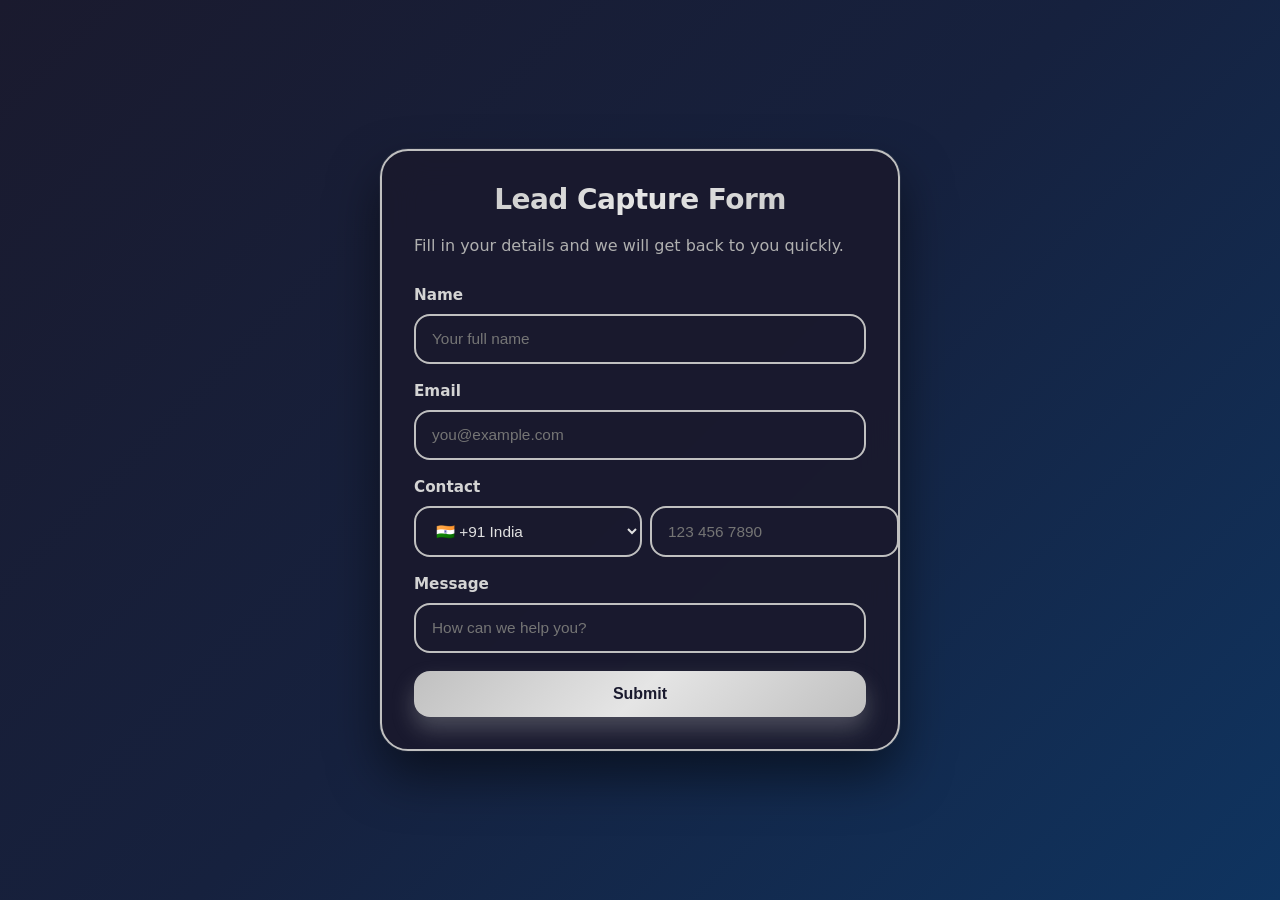
==== index.html @ da3070df "Rename lead-form.html to index.html" ====
<!DOCTYPE html>
<html lang="en">
<head>
  <meta charset="UTF-8">
  <meta name="viewport" content="width=device-width, initial-scale=1.0">
  <title>Lead Form</title>
  <style>
    :root {
      color-scheme: dark;
      font-family: Inter, system-ui, -apple-system, BlinkMacSystemFont, "Segoe UI", sans-serif;
      background: linear-gradient(135deg, #1a1a2e, #16213e, #0f3460);
      color: #e0e0e0;
    }

    * {
      box-sizing: border-box;
    }

    body {
      margin: 0;
      min-height: 100vh;
      display: grid;
      place-items: center;
      padding: 24px;
      background: linear-gradient(135deg, #1a1a2e, #16213e, #0f3460);
    }

    .container {
      width: min(520px, 100%);
      background: rgba(26, 26, 46, 0.95);
      backdrop-filter: blur(20px);
      border: 2px solid #C0C0C0;
      border-radius: 28px;
      padding: 32px;
      box-shadow: 0 25px 50px rgba(0, 0, 0, 0.5), 0 0 0 1px rgba(192, 192, 192, 0.1);
      animation: fadeInUp 0.6s ease-out;
    }

    h2 {
      margin: 0 0 16px;
      font-size: clamp(1.75rem, 2vw, 2.25rem);
      letter-spacing: -0.02em;
      color: #e0e0e0;
      background: linear-gradient(135deg, #C0C0C0, #E5E5E5, #C0C0C0);
      -webkit-background-clip: text;
      -webkit-text-fill-color: transparent;
      background-clip: text;
      text-align: center;
    }

    p.description {
      margin: 0 0 26px;
      line-height: 1.75;
      color: #b0b0b0;
    }

    .field {
      display: grid;
      gap: 10px;
      margin-bottom: 18px;
    }

    label {
      font-size: 0.95rem;
      font-weight: 600;
      color: #d4d4d4;
    }

    input {
      width: 100%;
      padding: 14px 16px;
      border: 2px solid #C0C0C0;
      border-radius: 16px;
      background: rgba(26, 26, 46, 0.8);
      color: #e0e0e0;
      font-size: 0.96rem;
      transition: border-color 0.2s ease, box-shadow 0.2s ease, background-color 0.2s ease;
    }

    .contact-group {
      display: flex;
      gap: 8px;
    }

    select {
      padding: 14px 16px;
      border: 2px solid #C0C0C0;
      border-radius: 16px;
      background: rgba(26, 26, 46, 0.8);
      color: #e0e0e0;
      font-size: 0.96rem;
      transition: border-color 0.2s ease, box-shadow 0.2s ease, background-color 0.2s ease;
      cursor: pointer;
      min-width: 120px;
    }

    select:focus {
      outline: none;
      border-color: #E5E5E5;
      background: rgba(26, 26, 46, 0.9);
      box-shadow: 0 0 0 4px rgba(192, 192, 192, 0.2);
    }

    button {
      width: 100%;
      padding: 14px 18px;
      border: none;
      border-radius: 16px;
      background: linear-gradient(135deg, #C0C0C0, #E5E5E5, #C0C0C0);
      color: #1a1a2e;
      font-size: 1rem;
      font-weight: 700;
      cursor: pointer;
      transition: transform 0.2s ease, box-shadow 0.2s ease, opacity 0.2s ease;
      box-shadow: 0 12px 22px rgba(192, 192, 192, 0.3);
    }

    button:hover {
      transform: translateY(-1px);
      opacity: 0.96;
      box-shadow: 0 16px 30px rgba(192, 192, 192, 0.3);
    }

    button:active {
      transform: translateY(0);
    }

    @keyframes fadeInUp {
      from {
        opacity: 0;
        transform: translateY(30px);
      }
      to {
        opacity: 1;
        transform: translateY(0);
      }
    }
  </style>
</head>
<body>
  <main class="container">
    <h2>Lead Capture Form</h2>
    <p class="description">Fill in your details and we will get back to you quickly.</p>

    <form action="https://folk-deuce-racing.ngrok-free.dev/webhook/lead-capture" method="POST" autocomplete="on">
      <div class="field">
        <label for="name">Name</label>
        <input id="name" type="text" name="name" placeholder="Your full name" required>
      </div>

      <div class="field">
        <label for="email">Email</label>
        <input id="email" type="email" name="email" placeholder="you@example.com" required>
      </div>

      <div class="field">
        <label for="contact">Contact</label>
        <div class="contact-group">
          <select id="country-code" name="country_code" required>
            <option value="+91">🇮🇳 +91 India</option>
            <option value="+93">🇦🇫 +93 Afghanistan</option>
            <option value="+355">🇦🇱 +355 Albania</option>
            <option value="+213">🇩🇿 +213 Algeria</option>
            <option value="+376">🇦🇩 +376 Andorra</option>
            <option value="+244">🇦🇴 +244 Angola</option>
            <option value="+1-268">🇦🇬 +1 Antigua and Barbuda</option>
            <option value="+54">🇦🇷 +54 Argentina</option>
            <option value="+374">🇦🇲 +374 Armenia</option>
            <option value="+297">🇦🇼 +297 Aruba</option>
            <option value="+61">🇦🇺 +61 Australia</option>
            <option value="+43">🇦🇹 +43 Austria</option>
            <option value="+994">🇦🇿 +994 Azerbaijan</option>
            <option value="+1-242">🇧🇸 +1 Bahamas</option>
            <option value="+973">🇧🇭 +973 Bahrain</option>
            <option value="+880">🇧🇩 +880 Bangladesh</option>
            <option value="+1-246">🇧🇧 +1 Barbados</option>
            <option value="+375">🇧🇾 +375 Belarus</option>
            <option value="+32">🇧🇪 +32 Belgium</option>
            <option value="+501">🇧🇿 +501 Belize</option>
            <option value="+229">🇧🇯 +229 Benin</option>
            <option value="+1-441">🇧🇲 +1 Bermuda</option>
            <option value="+975">🇧🇹 +975 Bhutan</option>
            <option value="+591">🇧🇴 +591 Bolivia</option>
            <option value="+599-7">🇧🇶 +599 Bonaire</option>
            <option value="+387">🇧🇦 +387 Bosnia and Herzegovina</option>
            <option value="+267">🇧🇼 +267 Botswana</option>
            <option value="+55">🇧🇷 +55 Brazil</option>
            <option value="+246">🇮🇴 +246 British Indian Ocean Territory</option>
            <option value="+1-284">🇻🇬 +1 British Virgin Islands</option>
            <option value="+673">🇧🇳 +673 Brunei</option>
            <option value="+359">🇧🇬 +359 Bulgaria</option>
            <option value="+226">🇧🇫 +226 Burkina Faso</option>
            <option value="+257">🇧🇮 +257 Burundi</option>
            <option value="+238">🇨🇻 +238 Cape Verde</option>
            <option value="+855">🇰🇭 +855 Cambodia</option>
            <option value="+237">🇨🇲 +237 Cameroon</option>
            <option value="+1">🇨🇦 +1 Canada</option>
            <option value="+1-345">🇰🇾 +1 Cayman Islands</option>
            <option value="+236">🇨🇫 +236 Central African Republic</option>
            <option value="+235">🇹🇩 +235 Chad</option>
            <option value="+56">🇨🇱 +56 Chile</option>
            <option value="+86">🇨🇳 +86 China</option>
            <option value="+61-89164">🇨🇽 +61 Christmas Island</option>
            <option value="+61-89162">🇨🇨 +61 Cocos Islands</option>
            <option value="+57">🇨🇴 +57 Colombia</option>
            <option value="+269">🇰🇲 +269 Comoros</option>
            <option value="+242">🇨🇬 +242 Congo</option>
            <option value="+243">🇨🇩 +243 Congo, Democratic Republic of the</option>
            <option value="+682">🇨🇰 +682 Cook Islands</option>
            <option value="+506">🇨🇷 +506 Costa Rica</option>
            <option value="+225">🇨🇮 +225 Ivory Coast</option>
            <option value="+385">🇭🇷 +385 Croatia</option>
            <option value="+53">🇨🇺 +53 Cuba</option>
            <option value="+599-9">🇨🇼 +599 Curaçao</option>
            <option value="+357">🇨🇾 +357 Cyprus</option>
            <option value="+420">🇨🇿 +420 Czech Republic</option>
            <option value="+45">🇩🇰 +45 Denmark</option>
            <option value="+253">🇩🇯 +253 Djibouti</option>
            <option value="+1-767">🇩🇲 +1 Dominica</option>
            <option value="+1-809">🇩🇴 +1 Dominican Republic</option>
            <option value="+670">🇹🇱 +670 East Timor</option>
            <option value="+593">🇪🇨 +593 Ecuador</option>
            <option value="+20">🇪🇬 +20 Egypt</option>
            <option value="+503">🇸🇻 +503 El Salvador</option>
            <option value="+240">🇬🇶 +240 Equatorial Guinea</option>
            <option value="+291">🇪🇷 +291 Eritrea</option>
            <option value="+372">🇪🇪 +372 Estonia</option>
            <option value="+268">🇸🇿 +268 Eswatini</option>
            <option value="+251">🇪🇹 +251 Ethiopia</option>
            <option value="+500">🇫🇰 +500 Falkland Islands</option>
            <option value="+298">🇫🇴 +298 Faroe Islands</option>
            <option value="+679">🇫🇯 +679 Fiji</option>
            <option value="+358">🇫🇮 +358 Finland</option>
            <option value="+33">🇫🇷 +33 France</option>
            <option value="+594">🇬🇫 +594 French Guiana</option>
            <option value="+689">🇵🇫 +689 French Polynesia</option>
            <option value="+241">🇬🇦 +241 Gabon</option>
            <option value="+220">🇬🇲 +220 Gambia</option>
            <option value="+995">🇬🇪 +995 Georgia</option>
            <option value="+49">🇩🇪 +49 Germany</option>
            <option value="+233">🇬🇭 +233 Ghana</option>
            <option value="+350">🇬🇮 +350 Gibraltar</option>
            <option value="+30">🇬🇷 +30 Greece</option>
            <option value="+299">🇬🇱 +299 Greenland</option>
            <option value="+1-473">🇬🇩 +1 Grenada</option>
            <option value="+590">🇬🇵 +590 Guadeloupe</option>
            <option value="+1-671">🇬🇺 +1 Guam</option>
            <option value="+502">🇬🇹 +502 Guatemala</option>
            <option value="+44-1481">🇬🇬 +44 Guernsey</option>
            <option value="+224">🇬🇳 +224 Guinea</option>
            <option value="+245">🇬🇼 +245 Guinea-Bissau</option>
            <option value="+592">🇬🇾 +592 Guyana</option>
            <option value="+509">🇭🇹 +509 Haiti</option>
            <option value="+504">🇭🇳 +504 Honduras</option>
            <option value="+852">🇭🇰 +852 Hong Kong</option>
            <option value="+36">🇭🇺 +36 Hungary</option>
            <option value="+354">🇮🇸 +354 Iceland</option>
            <option value="+62">🇮🇩 +62 Indonesia</option>
            <option value="+98">🇮🇷 +98 Iran</option>
            <option value="+964">🇮🇶 +964 Iraq</option>
            <option value="+353">🇮🇪 +353 Ireland</option>
            <option value="+44-1624">🇮🇲 +44 Isle of Man</option>
            <option value="+972">🇮🇱 +972 Israel</option>
            <option value="+39">🇮🇹 +39 Italy</option>
            <option value="+1-876">🇯🇲 +1 Jamaica</option>
            <option value="+81">🇯🇵 +81 Japan</option>
            <option value="+44-1534">🇯🇪 +44 Jersey</option>
            <option value="+962">🇯🇴 +962 Jordan</option>
            <option value="+7-6">🇰🇿 +7 Kazakhstan</option>
            <option value="+254">🇰🇪 +254 Kenya</option>
            <option value="+686">🇰🇮 +686 Kiribati</option>
            <option value="+850">🇰🇵 +850 Korea, North</option>
            <option value="+82">🇰🇷 +82 Korea, South</option>
            <option value="+383">🇽🇰 +383 Kosovo</option>
            <option value="+965">🇰🇼 +965 Kuwait</option>
            <option value="+996">🇰🇬 +996 Kyrgyzstan</option>
            <option value="+856">🇱🇦 +856 Laos</option>
            <option value="+371">🇱🇻 +371 Latvia</option>
            <option value="+961">🇱🇧 +961 Lebanon</option>
            <option value="+266">🇱🇸 +266 Lesotho</option>
            <option value="+231">🇱🇷 +231 Liberia</option>
            <option value="+218">🇱🇾 +218 Libya</option>
            <option value="+423">🇱🇮 +423 Liechtenstein</option>
            <option value="+370">🇱🇹 +370 Lithuania</option>
            <option value="+352">🇱🇺 +352 Luxembourg</option>
            <option value="+853">🇲🇴 +853 Macau</option>
            <option value="+261">🇲🇬 +261 Madagascar</option>
            <option value="+265">🇲🇼 +265 Malawi</option>
            <option value="+60">🇲🇾 +60 Malaysia</option>
            <option value="+960">🇲🇻 +960 Maldives</option>
            <option value="+223">🇲🇱 +223 Mali</option>
            <option value="+356">🇲🇹 +356 Malta</option>
            <option value="+692">🇲🇭 +692 Marshall Islands</option>
            <option value="+596">🇲🇶 +596 Martinique</option>
            <option value="+222">🇲🇷 +222 Mauritania</option>
            <option value="+230">🇲🇺 +230 Mauritius</option>
            <option value="+262-269">🇾🇹 +262 Mayotte</option>
            <option value="+52">🇲🇽 +52 Mexico</option>
            <option value="+691">🇫🇲 +691 Micronesia</option>
            <option value="+373">🇲🇩 +373 Moldova</option>
            <option value="+377">🇲🇨 +377 Monaco</option>
            <option value="+976">🇲🇳 +976 Mongolia</option>
            <option value="+382">🇲🇪 +382 Montenegro</option>
            <option value="+1-664">🇲🇸 +1 Montserrat</option>
            <option value="+212">🇲🇦 +212 Morocco</option>
            <option value="+258">🇲🇿 +258 Mozambique</option>
            <option value="+95">🇲🇲 +95 Myanmar</option>
            <option value="+264">🇳🇦 +264 Namibia</option>
            <option value="+674">🇳🇷 +674 Nauru</option>
            <option value="+977">🇳🇵 +977 Nepal</option>
            <option value="+31">🇳🇱 +31 Netherlands</option>
            <option value="+687">🇳🇨 +687 New Caledonia</option>
            <option value="+64">🇳🇿 +64 New Zealand</option>
            <option value="+505">🇳🇮 +505 Nicaragua</option>
            <option value="+227">🇳🇪 +227 Niger</option>
            <option value="+234">🇳🇬 +234 Nigeria</option>
            <option value="+683">🇳🇺 +683 Niue</option>
            <option value="+672-3">🇳🇫 +672 Norfolk Island</option>
            <option value="+389">🇲🇰 +389 North Macedonia</option>
            <option value="+1-670">🇲🇵 +1 Northern Mariana Islands</option>
            <option value="+47">🇳🇴 +47 Norway</option>
            <option value="+968">🇴🇲 +968 Oman</option>
            <option value="+92">🇵🇰 +92 Pakistan</option>
            <option value="+680">🇵🇼 +680 Palau</option>
            <option value="+970">🇵🇸 +970 Palestine</option>
            <option value="+507">🇵🇦 +507 Panama</option>
            <option value="+675">🇵🇬 +675 Papua New Guinea</option>
            <option value="+595">🇵🇾 +595 Paraguay</option>
            <option value="+51">🇵🇪 +51 Peru</option>
            <option value="+63">🇵🇭 +63 Philippines</option>
            <option value="+64">🇵🇳 +64 Pitcairn Islands</option>
            <option value="+48">🇵🇱 +48 Poland</option>
            <option value="+351">🇵🇹 +351 Portugal</option>
            <option value="+1-787">🇵🇷 +1 Puerto Rico</option>
            <option value="+974">🇶🇦 +974 Qatar</option>
            <option value="+262">🇷🇪 +262 Réunion</option>
            <option value="+40">🇷🇴 +40 Romania</option>
            <option value="+7">🇷🇺 +7 Russia</option>
            <option value="+250">🇷🇼 +250 Rwanda</option>
            <option value="+590">🇧🇱 +590 Saint Barthélemy</option>
            <option value="+290">🇸🇭 +290 Saint Helena</option>
            <option value="+1-869">🇰🇳 +1 Saint Kitts and Nevis</option>
            <option value="+1-758">🇱🇨 +1 Saint Lucia</option>
            <option value="+590">🇲🇫 +590 Saint Martin</option>
            <option value="+508">🇵🇲 +508 Saint Pierre and Miquelon</option>
            <option value="+1-784">🇻🇨 +1 Saint Vincent and the Grenadines</option>
            <option value="+685">🇼🇸 +685 Samoa</option>
            <option value="+378">🇸🇲 +378 San Marino</option>
            <option value="+239">🇸🇹 +239 São Tomé and Príncipe</option>
            <option value="+966">🇸🇦 +966 Saudi Arabia</option>
            <option value="+221">🇸🇳 +221 Senegal</option>
            <option value="+381">🇷🇸 +381 Serbia</option>
            <option value="+248">🇸🇨 +248 Seychelles</option>
            <option value="+232">🇸🇱 +232 Sierra Leone</option>
            <option value="+65">🇸🇬 +65 Singapore</option>
            <option value="+599-3">🇧🇶 +599 Sint Eustatius</option>
            <option value="+1-721">🇸🇽 +1 Sint Maarten</option>
            <option value="+421">🇸🇰 +421 Slovakia</option>
            <option value="+386">🇸🇮 +386 Slovenia</option>
            <option value="+677">🇸🇧 +677 Solomon Islands</option>
            <option value="+252">🇸🇴 +252 Somalia</option>
            <option value="+27">🇿🇦 +27 South Africa</option>
            <option value="+500">🇬🇸 +500 South Georgia and the South Sandwich Islands</option>
            <option value="+211">🇸🇸 +211 South Sudan</option>
            <option value="+34">🇪🇸 +34 Spain</option>
            <option value="+94">🇱🇰 +94 Sri Lanka</option>
            <option value="+249">🇸🇩 +249 Sudan</option>
            <option value="+597">🇸🇷 +597 Suriname</option>
            <option value="+46">🇸🇪 +46 Sweden</option>
            <option value="+41">🇨🇭 +41 Switzerland</option>
            <option value="+963">🇸🇾 +963 Syria</option>
            <option value="+886">🇹🇼 +886 Taiwan</option>
            <option value="+992">🇹🇯 +992 Tajikistan</option>
            <option value="+255">🇹🇿 +255 Tanzania</option>
            <option value="+66">🇹🇭 +66 Thailand</option>
            <option value="+228">🇹🇬 +228 Togo</option>
            <option value="+690">🇹🇰 +690 Tokelau</option>
            <option value="+676">🇹🇴 +676 Tonga</option>
            <option value="+1-868">🇹🇹 +1 Trinidad and Tobago</option>
            <option value="+216">🇹🇳 +216 Tunisia</option>
            <option value="+90">🇹🇷 +90 Turkey</option>
            <option value="+993">🇹🇲 +993 Turkmenistan</option>
            <option value="+1-649">🇹🇨 +1 Turks and Caicos Islands</option>
            <option value="+688">🇹🇻 +688 Tuvalu</option>
            <option value="+256">🇺🇬 +256 Uganda</option>
            <option value="+380">🇺🇦 +380 Ukraine</option>
            <option value="+971">🇦🇪 +971 United Arab Emirates</option>
            <option value="+44">🇬🇧 +44 United Kingdom</option>
            <option value="+1">🇺🇸 +1 United States</option>
            <option value="+598">🇺🇾 +598 Uruguay</option>
            <option value="+1-340">🇻🇮 +1 US Virgin Islands</option>
            <option value="+998">🇺🇿 +998 Uzbekistan</option>
            <option value="+678">🇻🇺 +678 Vanuatu</option>
            <option value="+39-06698">🇻🇦 +39 Vatican City</option>
            <option value="+58">🇻🇪 +58 Venezuela</option>
            <option value="+84">🇻🇳 +84 Vietnam</option>
            <option value="+681">🇼🇫 +681 Wallis and Futuna</option>
            <option value="+967">🇾🇪 +967 Yemen</option>
            <option value="+260">🇿🇲 +260 Zambia</option>
            <option value="+263">🇿🇼 +263 Zimbabwe</option>
          </select>
          <input id="contact" type="tel" name="contact" placeholder="123 456 7890" required>
        </div>
      </div>

      <div class="field">
        <label for="message">Message</label>
        <input id="message" type="text" name="message" placeholder="How can we help you?">
      </div>

      <button type="submit">Submit</button>
    </form>
  </main>
</body>
</html>
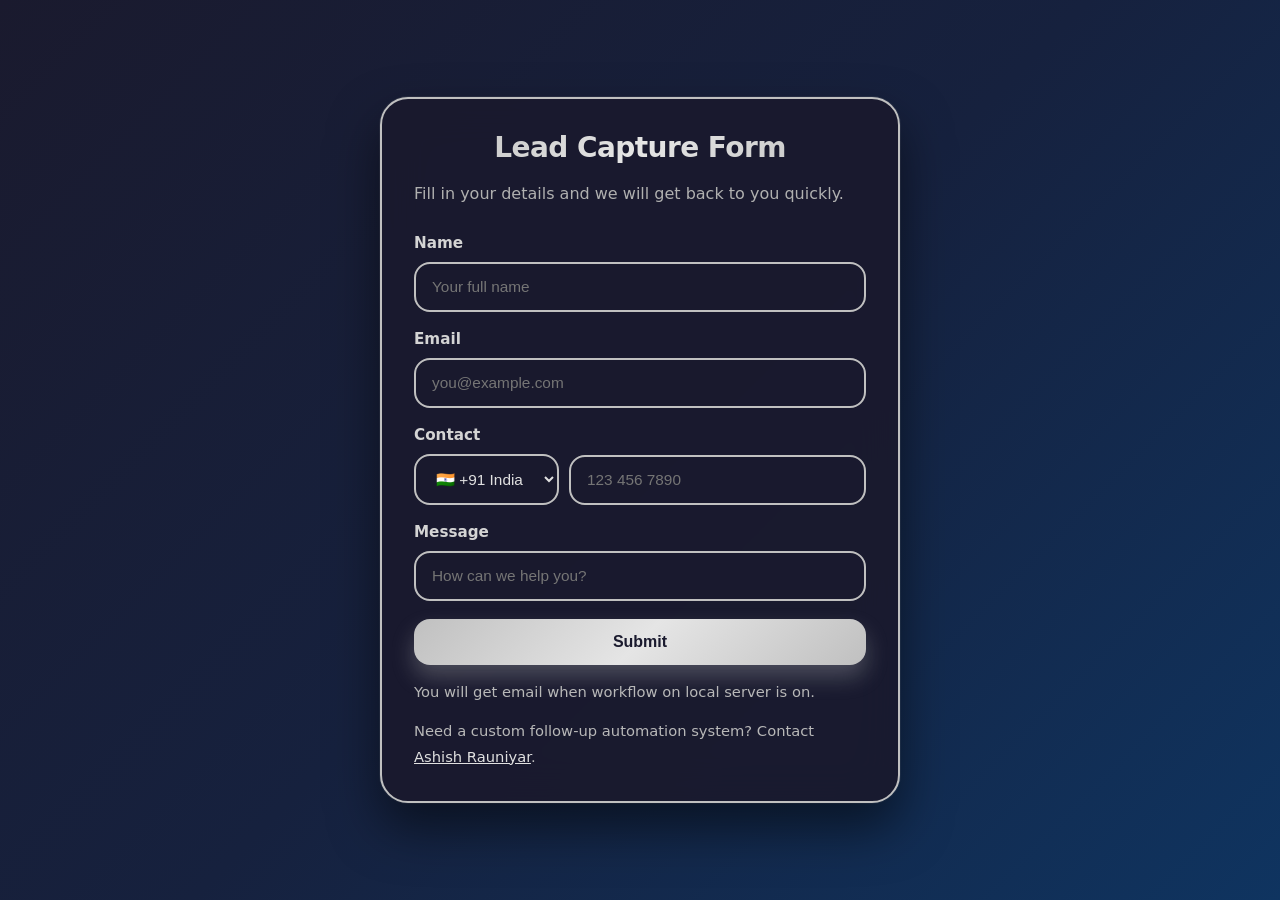
==== commit 8bf86c9f: "Update" ====
--- a/index.html
+++ b/index.html
@@ -79,7 +79,25 @@
 
     .contact-group {
       display: flex;
-      gap: 8px;
+      gap: 10px;
+      align-items: center;
+      flex-wrap: wrap;
+    }
+
+    #country-code {
+      flex: 0 0 145px;
+      min-width: 120px;
+      max-width: 170px;
+    }
+
+    #contact {
+      flex: 1 1 220px;
+      min-width: 120px;
+    }
+
+    select,
+    input {
+      width: 100%;
     }
 
     select {
@@ -92,6 +110,61 @@
       transition: border-color 0.2s ease, box-shadow 0.2s ease, background-color 0.2s ease;
       cursor: pointer;
       min-width: 120px;
+    }
+
+    .note {
+      margin: 14px 0 0;
+      font-size: 0.92rem;
+      color: #b8b8b8;
+      line-height: 1.7;
+    }
+
+    .info-link {
+      color: #e0e0e0;
+      text-decoration: underline;
+    }
+
+    .popup-overlay {
+      position: fixed;
+      inset: 0;
+      display: none;
+      align-items: center;
+      justify-content: center;
+      background: rgba(0, 0, 0, 0.7);
+      z-index: 999;
+      padding: 20px;
+    }
+
+    .popup-overlay.show {
+      display: flex;
+    }
+
+    .popup-card {
+      width: min(420px, 100%);
+      background: rgba(18, 18, 38, 0.98);
+      border: 1px solid rgba(192, 192, 192, 0.15);
+      border-radius: 24px;
+      padding: 28px;
+      text-align: center;
+      box-shadow: 0 20px 40px rgba(0, 0, 0, 0.35);
+    }
+
+    .popup-card h3 {
+      margin: 0 0 10px;
+      font-size: 1.65rem;
+      color: #f8f8f8;
+    }
+
+    .popup-card p {
+      margin: 0 0 22px;
+      color: #d0d0d0;
+      line-height: 1.7;
+    }
+
+    .popup-card button {
+      width: auto;
+      min-width: 140px;
+      padding: 12px 20px;
     }
 
     select:focus {
@@ -123,6 +196,21 @@
 
     button:active {
       transform: translateY(0);
+    }
+
+    @media (max-width: 520px) {
+      .container {
+        padding: 24px 18px;
+      }
+
+      .contact-group {
+        flex-direction: column;
+      }
+
+      #country-code,
+      #contact {
+        max-width: 100%;
+      }
     }
 
     @keyframes fadeInUp {
@@ -409,7 +497,47 @@
       </div>
 
       <button type="submit">Submit</button>
+      <p class="note">You will get email when workflow on local server is on.</p>
+      <p class="note">Need a custom follow-up automation system? Contact <a class="info-link" href="https://ashish6099.github.io/rauni.ai/" target="_blank" rel="noopener">Ashish Rauniyar</a>.</p>
     </form>
+
+    <div id="thank-you-popup" class="popup-overlay" aria-hidden="true">
+      <div class="popup-card" role="dialog" aria-modal="true" aria-labelledby="thank-you-title">
+        <h3 id="thank-you-title">Thank you!</h3>
+        <p>Check your email for confirmation. You will get email when workflow on local server is on.</p>
+        <button id="close-popup" type="button">Close</button>
+      </div>
+    </div>
+
+    <script>
+      document.addEventListener("DOMContentLoaded", function() {
+        const form = document.querySelector("form");
+        const popup = document.getElementById("thank-you-popup");
+        const closeBtn = document.getElementById("close-popup");
+
+        form.addEventListener("submit", function(event) {
+          event.preventDefault();
+          popup.classList.add("show");
+          popup.setAttribute("aria-hidden", "false");
+
+          setTimeout(function() {
+            form.submit();
+          }, 3400);
+        });
+
+        closeBtn.addEventListener("click", function() {
+          popup.classList.remove("show");
+          popup.setAttribute("aria-hidden", "true");
+        });
+
+        popup.addEventListener("click", function(event) {
+          if (event.target === popup) {
+            popup.classList.remove("show");
+            popup.setAttribute("aria-hidden", "true");
+          }
+        });
+      });
+    </script>
   </main>
 </body>
 </html>
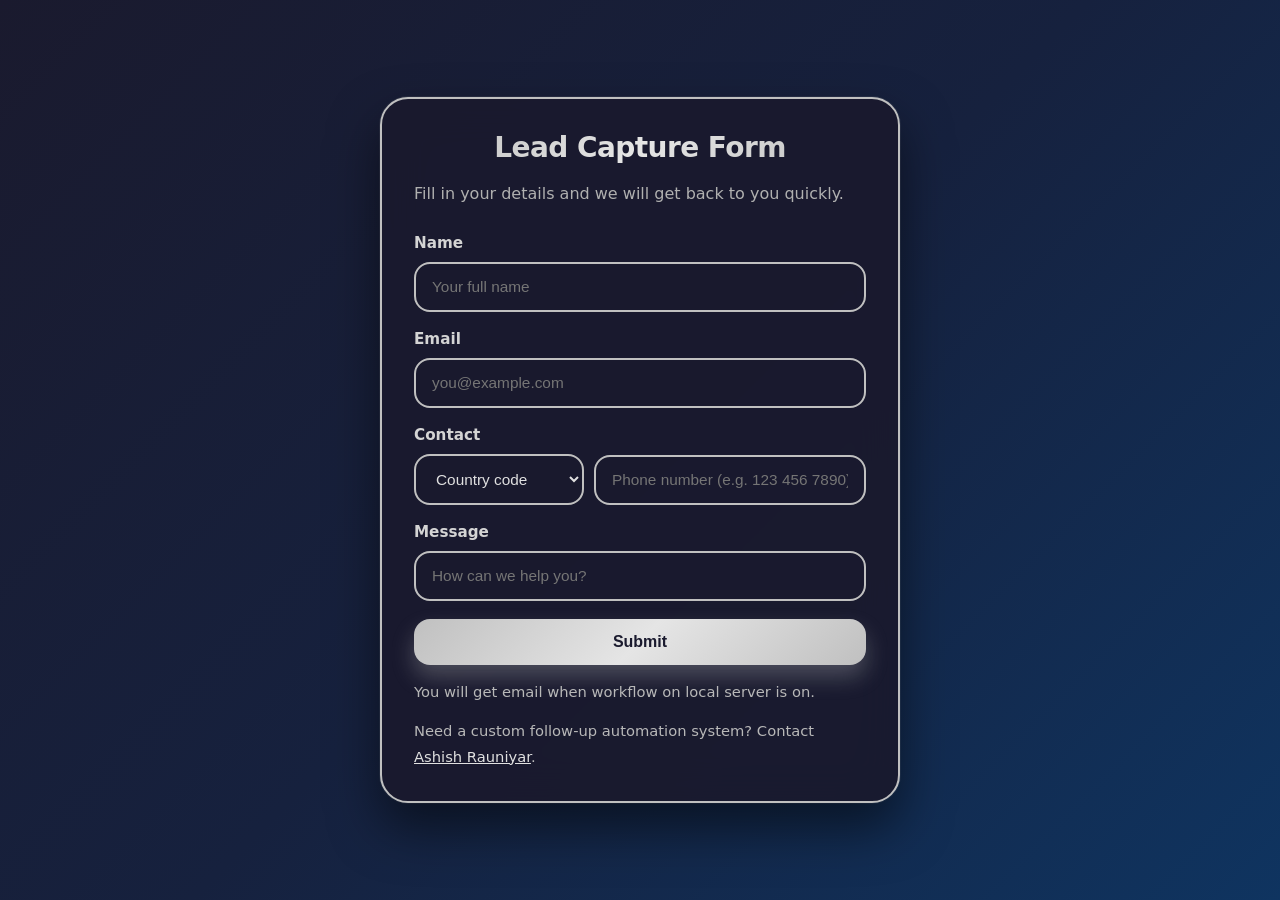
==== commit 3d678377: "Update" ====
--- a/index.html
+++ b/index.html
@@ -1,10 +1,12 @@
 <!DOCTYPE html>
+<!-- Lead Capture Form (responsive design with anti-spam protection) -->
 <html lang="en">
 <head>
   <meta charset="UTF-8">
   <meta name="viewport" content="width=device-width, initial-scale=1.0">
   <title>Lead Form</title>
   <style>
+    /* Theme variables and page-level defaults */
     :root {
       color-scheme: dark;
       font-family: Inter, system-ui, -apple-system, BlinkMacSystemFont, "Segoe UI", sans-serif;
@@ -12,10 +14,12 @@
       color: #e0e0e0;
     }
 
+    /* Global reset for consistent sizing */
     * {
       box-sizing: border-box;
     }
 
+    /* Full-page centered layout */
     body {
       margin: 0;
       min-height: 100vh;
@@ -77,27 +81,61 @@
       transition: border-color 0.2s ease, box-shadow 0.2s ease, background-color 0.2s ease;
     }
 
+    /* Contact fields: country code + phone number layout */
     .contact-group {
-      display: flex;
+      display: grid;
       gap: 10px;
+      grid-template-columns: minmax(120px, 170px) 1fr;
+      grid-template-areas: "code phone";
       align-items: center;
-      flex-wrap: wrap;
+      width: 100%;
     }
 
     #country-code {
-      flex: 0 0 145px;
-      min-width: 120px;
-      max-width: 170px;
+      grid-area: code;
+      width: 100%;
+      min-width: 0;
     }
 
     #contact {
-      flex: 1 1 220px;
-      min-width: 120px;
+      grid-area: phone;
+      width: 100%;
+      min-width: 0;
     }
 
     select,
     input {
       width: 100%;
+    }
+
+    /* Screen-reader only helper class */
+    .sr-only {
+      position: absolute;
+      width: 1px;
+      height: 1px;
+      padding: 0;
+      margin: -1px;
+      overflow: hidden;
+      clip: rect(0, 0, 0, 0);
+      white-space: nowrap;
+      border: 0;
+    }
+
+    /* Hidden honeypot field for bot detection */
+    .hidden-field {
+      position: absolute;
+      left: -9999px;
+      top: -9999px;
+      width: 1px;
+      height: 1px;
+      overflow: hidden;
+      opacity: 0;
+      pointer-events: none;
+    }
+
+    button[type="submit"]:disabled {
+      opacity: 0.6;
+      cursor: not-allowed;
     }
 
     select {
@@ -204,7 +242,10 @@
       }
 
       .contact-group {
-        flex-direction: column;
+        grid-template-columns: 1fr;
+        grid-template-areas:
+          "code"
+          "phone";
       }
 
       #country-code,
@@ -241,10 +282,12 @@
         <input id="email" type="email" name="email" placeholder="you@example.com" required>
       </div>
 
+      <!-- Contact input group: country code + phone number -->
       <div class="field">
         <label for="contact">Contact</label>
         <div class="contact-group">
           <select id="country-code" name="country_code" required>
+            <option value="" disabled selected hidden>Country code</option>
             <option value="+91">🇮🇳 +91 India</option>
             <option value="+93">🇦🇫 +93 Afghanistan</option>
             <option value="+355">🇦🇱 +355 Albania</option>
@@ -487,7 +530,7 @@
             <option value="+260">🇿🇲 +260 Zambia</option>
             <option value="+263">🇿🇼 +263 Zimbabwe</option>
           </select>
-          <input id="contact" type="tel" name="contact" placeholder="123 456 7890" required>
+          <input id="contact" type="tel" name="contact" placeholder="Phone number (e.g. 123 456 7890)" required>
         </div>
       </div>
 
@@ -495,6 +538,13 @@
         <label for="message">Message</label>
         <input id="message" type="text" name="message" placeholder="How can we help you?">
       </div>
+
+      <!-- Anti-spam honeypot field: real users will not fill this in -->
+      <div class="hidden-field" aria-hidden="true">
+        <label for="website" class="sr-only">Leave this field empty</label>
+        <input id="website" type="text" name="website" autocomplete="off" tabindex="-1" />
+      </div>
+      <input type="hidden" id="form-start-time" name="form_start_time" value="">
 
       <button type="submit">Submit</button>
       <p class="note">You will get email when workflow on local server is on.</p>
@@ -510,12 +560,46 @@
     </div>
 
     <script>
+      // Page scripting: confirmation popup + spam protection
       document.addEventListener("DOMContentLoaded", function() {
         const form = document.querySelector("form");
         const popup = document.getElementById("thank-you-popup");
         const closeBtn = document.getElementById("close-popup");
+        const honeypot = document.getElementById("website");
+        const submitButton = form.querySelector('button[type="submit"]');
+        const startTimeField = document.getElementById("form-start-time");
+        const pageLoadTime = Date.now();
+
+        if (startTimeField) {
+          startTimeField.value = pageLoadTime;
+        }
 
         form.addEventListener("submit", function(event) {
+          // Block bots that fill the hidden honeypot field
+          if (honeypot && honeypot.value.trim() !== "") {
+            event.preventDefault();
+            return;
+          }
+
+          const elapsed = Date.now() - pageLoadTime;
+          if (elapsed < 1600) {
+            event.preventDefault();
+            return;
+          }
+
+          if (form.dataset.submitted === "true") {
+            event.preventDefault();
+            return;
+          }
+
+          form.dataset.submitted = "true";
+
+          if (submitButton) {
+            submitButton.disabled = true;
+            submitButton.textContent = "Sending...";
+          }
+
+          // Show the thank-you popup before final submit
           event.preventDefault();
           popup.classList.add("show");
           popup.setAttribute("aria-hidden", "false");
@@ -528,6 +612,11 @@
         closeBtn.addEventListener("click", function() {
           popup.classList.remove("show");
           popup.setAttribute("aria-hidden", "true");
+          if (submitButton) {
+            submitButton.disabled = false;
+            submitButton.textContent = "Submit";
+          }
+          form.dataset.submitted = "false";
         });
 
         popup.addEventListener("click", function(event) {
